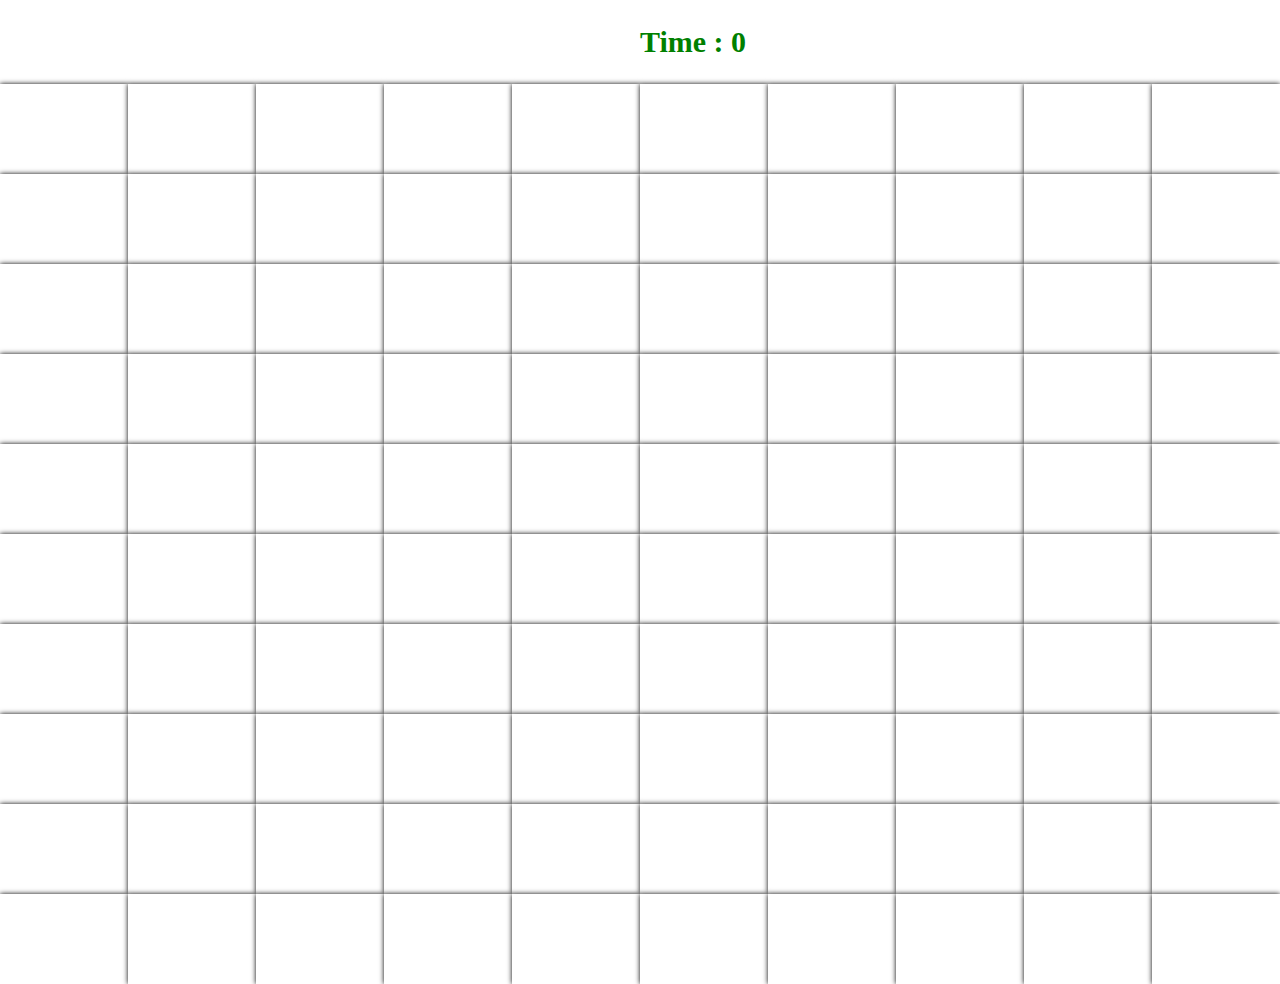
==== index.html @ 54bac49c "กด spacebar แล้วเริ่มจับเวลา" ====
<!DOCTYPE html>
<html>
<head>
	<link rel="stylesheet" type="text/css" href="style.css">
	<script src="script.js"></script>
	<title>This is a Game</title>
	<h2>Time : <span id="theTime">0</span> </h2>
</head>
<body>

<div id="map">
	<div></div><div></div><div></div><div></div><div></div><div></div><div></div><div></div><div></div><div></div><div></div><div></div><div></div><div></div><div></div><div></div><div></div><div></div><div></div><div></div><div></div><div></div><div></div><div></div><div></div><div></div><div></div><div></div><div></div><div></div><div></div><div></div><div></div><div></div><div></div><div></div><div></div><div></div><div></div><div></div><div></div><div></div><div></div><div></div><div></div><div></div><div></div><div></div><div></div><div></div><div></div><div></div><div></div><div></div><div></div><div></div><div></div><div></div><div></div><div></div><div></div><div></div><div></div><div></div><div></div><div></div><div></div><div></div><div></div><div></div><div></div><div></div><div></div><div></div><div></div><div></div><div></div><div></div><div></div><div></div><div></div><div></div><div></div><div></div><div></div><div></div><div></div><div></div><div></div><div></div><div></div><div></div><div></div><div></div><div></div><div></div><div></div><div></div><div></div><div></div>
	</div>
    </div>
    
    <div class="test"></div>
	<div class="random1"></div>
	<div class="random2"></div>
	<div class="random3"></div>
	<div class="random4"></div>
    <div class="enemy1"></div>
    <div class="enemy2"></div>
    <div class="enemy3"></div>
    <div class="enemy4"></div>

</body>
</html>
---- style.css ----
:root{
    --w:10%;
    --h:10vh;
}
body{
    font-size:0;
    margin:0;
}
h2{
    color:green;
    font-size:30px;
    margin-left:50%;
    
    
}
#map div{
    width:10%;
    height:10vh;
    display:inline-block;
    background-color: white;
    box-shadow: 0px 0px 5px black;
}
div.random1{
    width:var(--w);
    height:var(--h);
    background-color: red;
    position:fixed;
    top:var(--x);
    left:var(--y);
    transition:all .3s;
}

div.random2{
    width:var(--w);
    height:var(--h);
    background-color: red;
    position:fixed;
    top:var(--x);
    left:var(--y);
    transition:all .3s;
}

div.random3{
    width:var(--w);
    height:var(--h);
    background-color: red;
    position:fixed;
    top:var(--x);
    left:var(--y);
    transition:all .3s;
}

div.random4{
    width:var(--w);
    height:var(--h);
    background-color: red;
    position:fixed;
    top:var(--x);
    left:var(--y);
    transition:all .3s;
}

div.test{
    width:var(--w);
    height:var(--h);
    background-color: blue;
    position:fixed;
    top:var(--x);
    left:var(--y);
    transition:all .5s;
}

div.ansbox0{
    width:var(--w);
    height:var(--h);
    background-color: yellow;
    position:fixed;
    top: var(--x);
    left: 50%;
    transition:all .5s;
}

div.ansbox1{
    width:var(--w);
    height:var(--h);
    background-color: blue;
    position:fixed;
    top: var(--x);
    left: 50%;
    transition:all 1s;
}

div.ansbox2{
    width:var(--w);
    height:var(--h);
    background-color: black;
    position:fixed;
    top: var(--x);
    left: 50%;
    transition:all 1.5s;
}

div.test{
	width:var(--w);
	height:var(--h);
	background-color: blue;
	position:fixed;
  	top:var(--x);
  	left:var(--j);
	transition:all .5s;
}

div[x = '0']{--x: 0%;}
div[x = '1']{--x: 10%;}
div[x = '2']{--x: 20%;}
div[x = '3']{--x: 30%;}
div[x = '4']{--x: 40%;}
div[x = '5']{--x: 50%;}
div[x = '6']{--x: 60%;}
div[x = '7']{--x: 70%;}
div[x = '8']{--x: 80%;}
div[x = '9']{--x: 90%;}

div[y = '0']{--y: 0%;}
div[y = '1']{--y: 10%;}
div[y = '2']{--y: 20%;}
div[y = '3']{--y: 30%;}
div[y = '4']{--y: 40%;}
div[y = '5']{--y: 50%;}
div[y = '6']{--y: 60%;}
div[y = '7']{--y: 70%;}
div[y = '8']{--y: 80%;}
div[y = '9']{--y: 90%;}

div[j = '0']{--j: 0%;}
div[j = '1']{--j: 10%;}
div[j = '2']{--j: 20%;}
div[j = '3']{--j: 30%;}
div[j = '4']{--j: 40%;}
div[j = '5']{--j: 50%;}
div[j = '6']{--j: 60%;}
div[j = '7']{--j: 70%;}
div[j = '8']{--j: 80%;}
div[j = '9']{--j: 90%;}
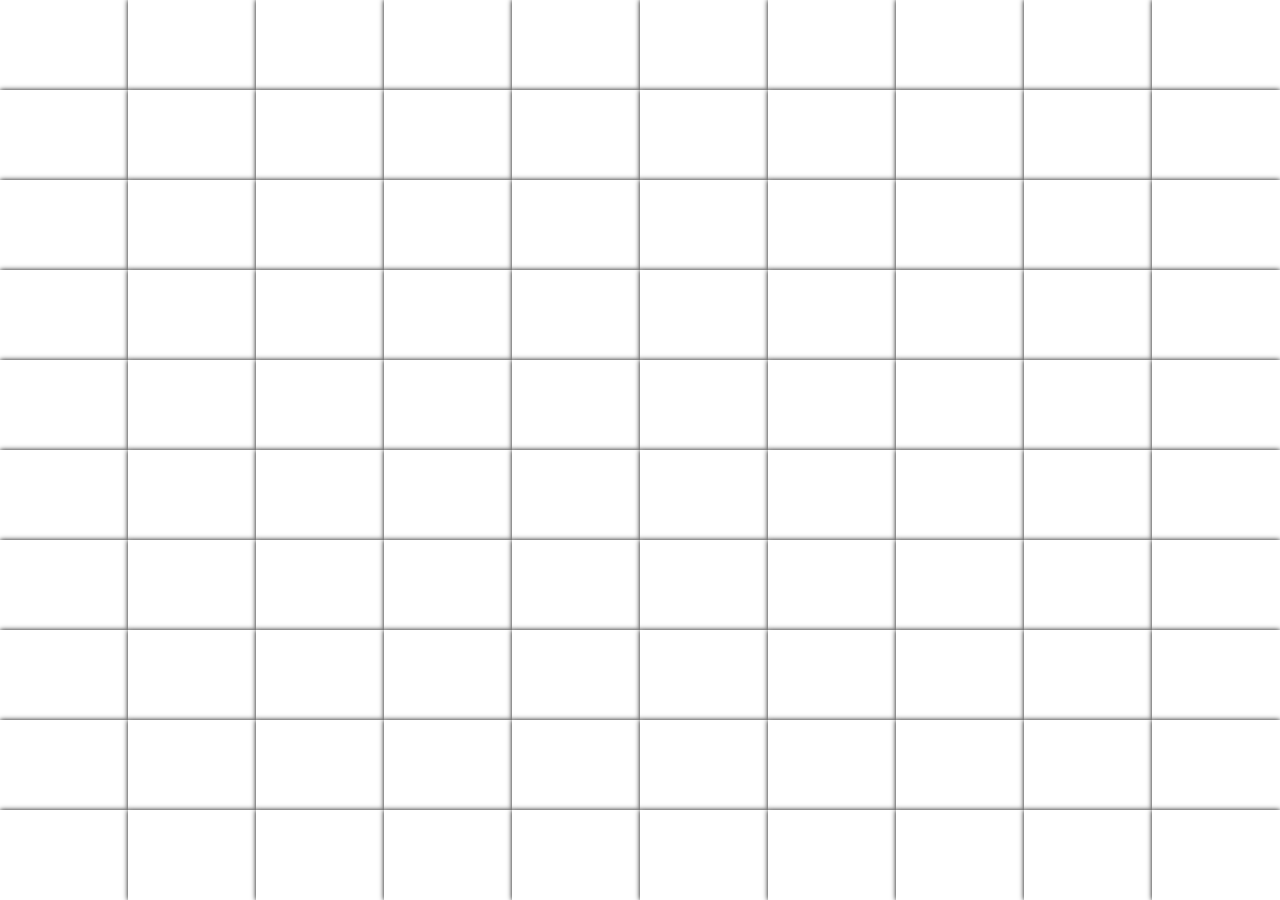
==== commit 74af7a45: "Update index.html" ====
--- a/index.html
+++ b/index.html
@@ -4,24 +4,26 @@
 	<link rel="stylesheet" type="text/css" href="style.css">
 	<script src="script.js"></script>
 	<title>This is a Game</title>
-	<h2>Time : <span id="theTime">0</span> </h2>
+	<!--<h2>Time : <span id="theTime">0</span> </h2>?-->
 </head>
 <body>
-
-<div id="map">
-	<div></div><div></div><div></div><div></div><div></div><div></div><div></div><div></div><div></div><div></div><div></div><div></div><div></div><div></div><div></div><div></div><div></div><div></div><div></div><div></div><div></div><div></div><div></div><div></div><div></div><div></div><div></div><div></div><div></div><div></div><div></div><div></div><div></div><div></div><div></div><div></div><div></div><div></div><div></div><div></div><div></div><div></div><div></div><div></div><div></div><div></div><div></div><div></div><div></div><div></div><div></div><div></div><div></div><div></div><div></div><div></div><div></div><div></div><div></div><div></div><div></div><div></div><div></div><div></div><div></div><div></div><div></div><div></div><div></div><div></div><div></div><div></div><div></div><div></div><div></div><div></div><div></div><div></div><div></div><div></div><div></div><div></div><div></div><div></div><div></div><div></div><div></div><div></div><div></div><div></div><div></div><div></div><div></div><div></div><div></div><div></div><div></div><div></div><div></div><div></div>
-	</div>
-    </div>
+	<div id="map">
+		<div></div><div></div><div></div><div></div><div></div><div></div><div></div><div></div><div></div><div></div><div></div><div></div><div></div><div></div><div></div><div></div><div></div><div></div><div></div><div></div><div></div><div></div><div></div><div></div><div></div><div></div><div></div><div></div><div></div><div></div><div></div><div></div><div></div><div></div><div></div><div></div><div></div><div></div><div></div><div></div><div></div><div></div><div></div><div></div><div></div><div></div><div></div><div></div><div></div><div></div><div></div><div></div><div></div><div></div><div></div><div></div><div></div><div></div><div></div><div></div><div></div><div></div><div></div><div></div><div></div><div></div><div></div><div></div><div></div><div></div><div></div><div></div><div></div><div></div><div></div><div></div><div></div><div></div><div></div><div></div><div></div><div></div><div></div><div></div><div></div><div></div><div></div><div></div><div></div><div></div><div></div><div></div><div></div><div></div><div></div><div></div><div></div><div></div><div></div><div></div>
+		</div>
+    	</div>
     
-    <div class="test"></div>
+   	<div class="enemy1"></div>
+   	<div class="enemy2"></div>
+    	<div class="enemy3"></div>
+   	<div class="enemy4"></div>
+    	<div class="enemy5"></div>
+    	<div class="enemy6"></div>
+    	<div class="enemy7"></div>
+    	<div class="enemy8"></div>
 	<div class="random1"></div>
 	<div class="random2"></div>
 	<div class="random3"></div>
 	<div class="random4"></div>
-    <div class="enemy1"></div>
-    <div class="enemy2"></div>
-    <div class="enemy3"></div>
-    <div class="enemy4"></div>
 
 </body>
 </html>
--- a/style.css
+++ b/style.css
@@ -9,9 +9,7 @@
 h2{
     color:green;
     font-size:30px;
-    margin-left:50%;
-    
-    
+    margin-left:50%;    
 }
 #map div{
     width:10%;
@@ -25,8 +23,8 @@
     height:var(--h);
     background-color: red;
     position:fixed;
-    top:var(--x);
-    left:var(--y);
+    top:var(--y);
+    left:var(--x);
     transition:all .3s;
 }
 
@@ -35,8 +33,8 @@
     height:var(--h);
     background-color: red;
     position:fixed;
-    top:var(--x);
-    left:var(--y);
+    top:var(--y);
+    left:var(--x);
     transition:all .3s;
 }
 
@@ -45,8 +43,8 @@
     height:var(--h);
     background-color: red;
     position:fixed;
-    top:var(--x);
-    left:var(--y);
+    top:var(--y);
+    left:var(--x);
     transition:all .3s;
 }
 
@@ -55,59 +53,89 @@
     height:var(--h);
     background-color: red;
     position:fixed;
-    top:var(--x);
-    left:var(--y);
+    top:var(--y);
+    left:var(--x);
     transition:all .3s;
 }
 
-div.test{
+div.enemy1{
     width:var(--w);
     height:var(--h);
     background-color: blue;
     position:fixed;
-    top:var(--x);
-    left:var(--y);
+    top:var(--y);
+    left:var(--x);
     transition:all .5s;
 }
 
-div.ansbox0{
-    width:var(--w);
-    height:var(--h);
-    background-color: yellow;
-    position:fixed;
-    top: var(--x);
-    left: 50%;
-    transition:all .5s;
-}
-
-div.ansbox1{
+div.enemy2{
     width:var(--w);
     height:var(--h);
     background-color: blue;
     position:fixed;
-    top: var(--x);
-    left: 50%;
-    transition:all 1s;
+    top:var(--y);
+    left:var(--x);
+    transition:all .5s;
 }
 
-div.ansbox2{
+div.enemy3{
     width:var(--w);
     height:var(--h);
-    background-color: black;
+    background-color: blue;
     position:fixed;
-    top: var(--x);
-    left: 50%;
-    transition:all 1.5s;
+    top:var(--y);
+    left:var(--x);
+    transition:all .5s;
 }
 
-div.test{
-	width:var(--w);
-	height:var(--h);
-	background-color: blue;
-	position:fixed;
-  	top:var(--x);
-  	left:var(--j);
-	transition:all .5s;
+div.enemy4{
+    width:var(--w);
+    height:var(--h);
+    background-color: blue;
+    position:fixed;
+    top:var(--y);
+    left:var(--x);
+    transition:all .5s;
+}
+
+div.enemy5{
+    width:var(--w);
+    height:var(--h);
+    background-color: blue;
+    position:fixed;
+    top:var(--y);
+    left:var(--x);
+    transition:all .5s;
+}
+
+div.enemy6{
+    width:var(--w);
+    height:var(--h);
+    background-color: blue;
+    position:fixed;
+    top:var(--y);
+    left:var(--x);
+    transition:all .5s;
+}
+
+div.enemy7{
+    width:var(--w);
+    height:var(--h);
+    background-color: blue;
+    position:fixed;
+    top:var(--y);
+    left:var(--x);
+    transition:all .5s;
+}
+
+div.enemy8{
+    width:var(--w);
+    height:var(--h);
+    background-color: blue;
+    position:fixed;
+    top:var(--y);
+    left:var(--x);
+    transition:all .5s;
 }
 
 div[x = '0']{--x: 0%;}
@@ -131,14 +159,3 @@
 div[y = '7']{--y: 70%;}
 div[y = '8']{--y: 80%;}
 div[y = '9']{--y: 90%;}
-
-div[j = '0']{--j: 0%;}
-div[j = '1']{--j: 10%;}
-div[j = '2']{--j: 20%;}
-div[j = '3']{--j: 30%;}
-div[j = '4']{--j: 40%;}
-div[j = '5']{--j: 50%;}
-div[j = '6']{--j: 60%;}
-div[j = '7']{--j: 70%;}
-div[j = '8']{--j: 80%;}
-div[j = '9']{--j: 90%;}
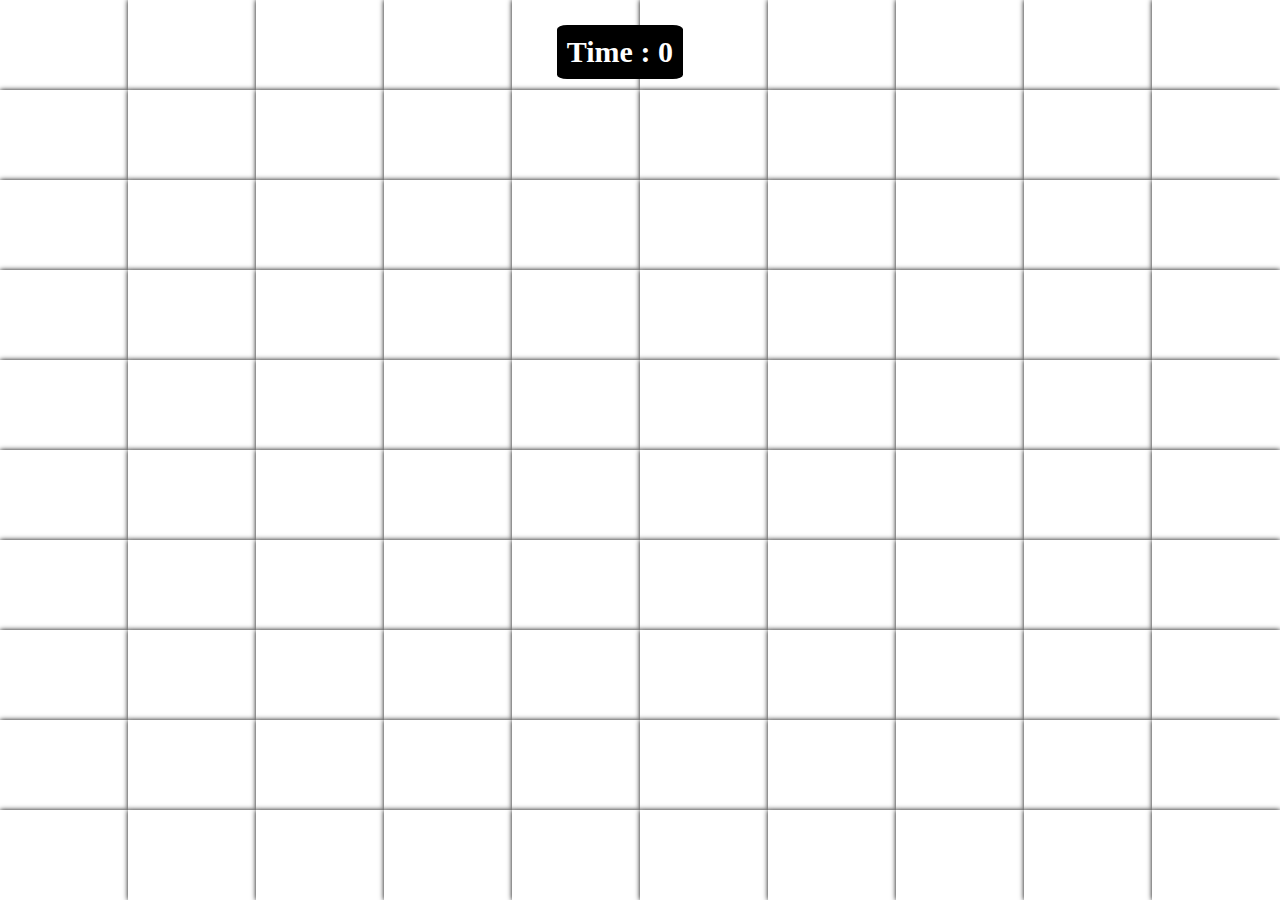
==== commit 62a6cf4d: "แก้ให้ดูดีขึ้น(นิสหนึ่ง)" ====
--- a/index.html
+++ b/index.html
@@ -4,22 +4,21 @@
 	<link rel="stylesheet" type="text/css" href="style.css">
 	<script src="script.js"></script>
 	<title>This is a Game</title>
-	<!--<h2>Time : <span id="theTime">0</span> </h2>?-->
+	<h2>Time : <span id="theTime">0</span> </h2><br>
 </head>
 <body>
 	<div id="map">
 		<div></div><div></div><div></div><div></div><div></div><div></div><div></div><div></div><div></div><div></div><div></div><div></div><div></div><div></div><div></div><div></div><div></div><div></div><div></div><div></div><div></div><div></div><div></div><div></div><div></div><div></div><div></div><div></div><div></div><div></div><div></div><div></div><div></div><div></div><div></div><div></div><div></div><div></div><div></div><div></div><div></div><div></div><div></div><div></div><div></div><div></div><div></div><div></div><div></div><div></div><div></div><div></div><div></div><div></div><div></div><div></div><div></div><div></div><div></div><div></div><div></div><div></div><div></div><div></div><div></div><div></div><div></div><div></div><div></div><div></div><div></div><div></div><div></div><div></div><div></div><div></div><div></div><div></div><div></div><div></div><div></div><div></div><div></div><div></div><div></div><div></div><div></div><div></div><div></div><div></div><div></div><div></div><div></div><div></div><div></div><div></div><div></div><div></div><div></div><div></div>
-		</div>
-    	</div>
+	</div>
     
-   	<div class="enemy1"></div>
-   	<div class="enemy2"></div>
-    	<div class="enemy3"></div>
-   	<div class="enemy4"></div>
-    	<div class="enemy5"></div>
-    	<div class="enemy6"></div>
-    	<div class="enemy7"></div>
-    	<div class="enemy8"></div>
+    <div class="enemy1"></div>
+    <div class="enemy2"></div>
+    <div class="enemy3"></div>
+    <div class="enemy4"></div>
+    <div class="enemy5"></div>
+    <div class="enemy6"></div>
+    <div class="enemy7"></div>
+    <div class="enemy8"></div>
 	<div class="random1"></div>
 	<div class="random2"></div>
 	<div class="random3"></div>
--- a/style.css
+++ b/style.css
@@ -7,9 +7,14 @@
     margin:0;
 }
 h2{
-    color:green;
+	background-color: black;
+    color:white;
+    border-radius: 8%;
     font-size:30px;
-    margin-left:50%;    
+    position:fixed;
+    margin-left: 43.5%;
+    margin-right: 43.5%;
+    padding: 10px;
 }
 #map div{
     width:10%;
@@ -21,9 +26,9 @@
 div.random1{
     width:var(--w);
     height:var(--h);
-    background-color: red;
     position:fixed;
     top:var(--y);
+    background-color:red;
     left:var(--x);
     transition:all .3s;
 }
@@ -31,9 +36,9 @@
 div.random2{
     width:var(--w);
     height:var(--h);
-    background-color: red;
     position:fixed;
     top:var(--y);
+    background-color:red;
     left:var(--x);
     transition:all .3s;
 }
@@ -41,9 +46,9 @@
 div.random3{
     width:var(--w);
     height:var(--h);
-    background-color: red;
     position:fixed;
     top:var(--y);
+    background-color:red;
     left:var(--x);
     transition:all .3s;
 }
@@ -51,9 +56,9 @@
 div.random4{
     width:var(--w);
     height:var(--h);
-    background-color: red;
     position:fixed;
     top:var(--y);
+    background-color:red;
     left:var(--x);
     transition:all .3s;
 }
@@ -158,4 +163,4 @@
 div[y = '6']{--y: 60%;}
 div[y = '7']{--y: 70%;}
 div[y = '8']{--y: 80%;}
-div[y = '9']{--y: 90%;}
+div[y = '9']{--y: 90%;}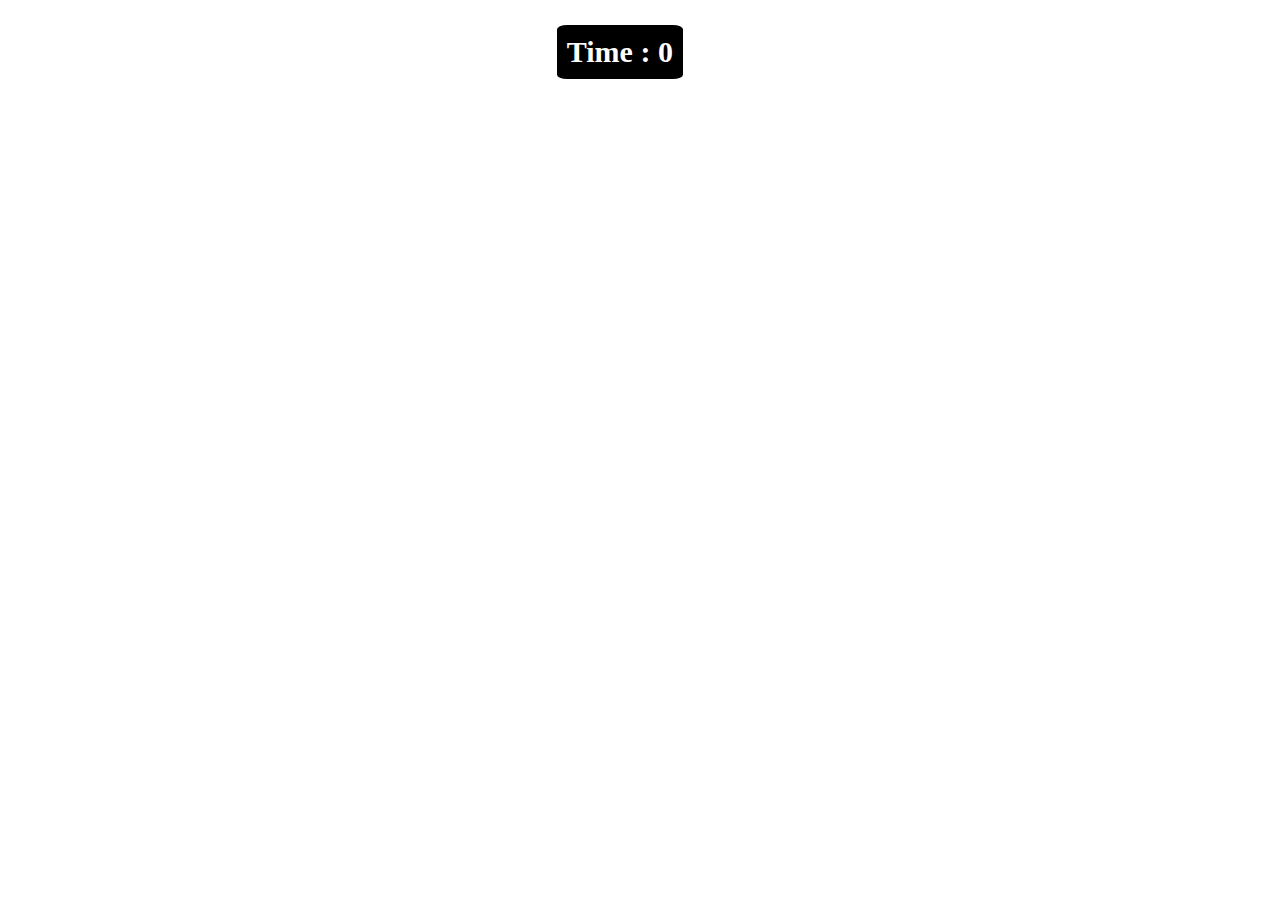
==== commit e0190a3d: "fin" ====
--- a/index.html
+++ b/index.html
@@ -7,10 +7,11 @@
 	<h2>Time : <span id="theTime">0</span> </h2><br>
 </head>
 <body>
+
 	<div id="map">
 		<div></div><div></div><div></div><div></div><div></div><div></div><div></div><div></div><div></div><div></div><div></div><div></div><div></div><div></div><div></div><div></div><div></div><div></div><div></div><div></div><div></div><div></div><div></div><div></div><div></div><div></div><div></div><div></div><div></div><div></div><div></div><div></div><div></div><div></div><div></div><div></div><div></div><div></div><div></div><div></div><div></div><div></div><div></div><div></div><div></div><div></div><div></div><div></div><div></div><div></div><div></div><div></div><div></div><div></div><div></div><div></div><div></div><div></div><div></div><div></div><div></div><div></div><div></div><div></div><div></div><div></div><div></div><div></div><div></div><div></div><div></div><div></div><div></div><div></div><div></div><div></div><div></div><div></div><div></div><div></div><div></div><div></div><div></div><div></div><div></div><div></div><div></div><div></div><div></div><div></div><div></div><div></div><div></div><div></div><div></div><div></div><div></div><div></div><div></div><div></div>
 	</div>
-    
+    <div class="player" x = 5 y = 5></div>
     <div class="enemy1"></div>
     <div class="enemy2"></div>
     <div class="enemy3"></div>
@@ -23,6 +24,5 @@
 	<div class="random2"></div>
 	<div class="random3"></div>
 	<div class="random4"></div>
-
 </body>
 </html>
--- a/style.css
+++ b/style.css
@@ -3,8 +3,15 @@
     --h:10vh;
 }
 body{
+    width: 100%
+    height: 100vh;
     font-size:0;
     margin:0;
+    /*background-color: red;*/
+    background-image: url(https://media.giphy.com/media/BHNfhgU63qrks/giphy.gif);
+    background-repeat: no-repeat;
+    background-position: center;
+    background-size: 100%;
 }
 h2{
 	background-color: black;
@@ -20,8 +27,20 @@
     width:10%;
     height:10vh;
     display:inline-block;
-    background-color: white;
-    box-shadow: 0px 0px 5px black;
+    /*background-color: white;*/
+    /*box-shadow: 0px 0px 5px black;*/
+}
+div.player{
+    width: 10%;
+    height: 10vh;
+    background-image: url('http://i.imgur.com/bB2QuTT.gif');
+    background-size: contain;
+    background-position: center;
+    background-repeat: no-repeat;
+    position: fixed;
+    top: var(--y);
+    left: var(--x);
+    transition: 0.1s cubic-bezier(0, 0, 0.18, 1.25);
 }
 div.random1{
     width:var(--w);
@@ -30,7 +49,7 @@
     top:var(--y);
     background-color:red;
     left:var(--x);
-    transition:all .3s;
+    transition:.3s;
 }
 
 div.random2{
@@ -40,7 +59,7 @@
     top:var(--y);
     background-color:red;
     left:var(--x);
-    transition:all .3s;
+    transition:.3s;
 }
 
 div.random3{
@@ -50,7 +69,7 @@
     top:var(--y);
     background-color:red;
     left:var(--x);
-    transition:all .3s;
+    transition:.3s;
 }
 
 div.random4{
@@ -60,87 +79,111 @@
     top:var(--y);
     background-color:red;
     left:var(--x);
-    transition:all .3s;
-}
-
-div.enemy1{
-    width:var(--w);
-    height:var(--h);
-    background-color: blue;
-    position:fixed;
-    top:var(--y);
-    left:var(--x);
-    transition:all .5s;
-}
-
-div.enemy2{
-    width:var(--w);
-    height:var(--h);
-    background-color: blue;
-    position:fixed;
-    top:var(--y);
-    left:var(--x);
-    transition:all .5s;
-}
-
-div.enemy3{
-    width:var(--w);
-    height:var(--h);
-    background-color: blue;
-    position:fixed;
-    top:var(--y);
-    left:var(--x);
-    transition:all .5s;
-}
-
-div.enemy4{
-    width:var(--w);
-    height:var(--h);
-    background-color: blue;
-    position:fixed;
-    top:var(--y);
-    left:var(--x);
-    transition:all .5s;
-}
-
-div.enemy5{
-    width:var(--w);
-    height:var(--h);
-    background-color: blue;
-    position:fixed;
-    top:var(--y);
-    left:var(--x);
-    transition:all .5s;
-}
-
-div.enemy6{
-    width:var(--w);
-    height:var(--h);
-    background-color: blue;
-    position:fixed;
-    top:var(--y);
-    left:var(--x);
-    transition:all .5s;
-}
-
-div.enemy7{
-    width:var(--w);
-    height:var(--h);
-    background-color: blue;
-    position:fixed;
-    top:var(--y);
-    left:var(--x);
-    transition:all .5s;
-}
-
-div.enemy8{
-    width:var(--w);
-    height:var(--h);
-    background-color: blue;
-    position:fixed;
-    top:var(--y);
-    left:var(--x);
-    transition:all .5s;
+    transition:.3s;
+}
+
+div.enemy1{ /*top*/
+    background-image: url(https://media.giphy.com/media/2tPtEi60pqASE9mNQy/giphy.gif);
+    background-size: contain;
+    background-position: center;
+    background-repeat: no-repeat;
+    width:var(--w);
+    height:var(--h);
+    position:fixed;
+    top:var(--y);
+    left:var(--x);
+    transition: ;
+}
+
+div.enemy2{ /*top*/
+    width:var(--w);
+    height:var(--h);
+    background-image: url(https://media.giphy.com/media/2tPtEi60pqASE9mNQy/giphy.gif);
+    background-size: contain;
+    background-position: center;
+    background-repeat: no-repeat;
+    position:fixed;
+    top:var(--y);
+    left:var(--x);
+    transition: ;
+}
+
+div.enemy3{ /*bottom*/
+    width:var(--w);
+    height:var(--h);
+    background-image: url(https://media.giphy.com/media/1dNfi76h55VqZhvk6O/giphy.gif);
+    background-size: contain;
+    background-position: center;
+    background-repeat: no-repeat;
+    position:fixed;
+    top:var(--y);
+    left:var(--x);
+    transition:.5s;
+}
+
+div.enemy4{ /*bottom*/
+    width:var(--w);
+    height:var(--h);
+    background-image: url(https://media.giphy.com/media/1dNfi76h55VqZhvk6O/giphy.gif);
+    background-size: contain;
+    background-position: center;
+    background-repeat: no-repeat;
+    position:fixed;
+    top:var(--y);
+    left:var(--x);
+    transition:.5s;
+}
+
+div.enemy5{ /*right*/
+    width:var(--w);
+    height:var(--h);
+    background-image: url(https://media.giphy.com/media/7NUuiyigtwMgwjamPU/giphy.gif);
+    background-size: contain;
+    background-position: center;
+    background-repeat: no-repeat;
+    position:fixed;
+    top:var(--y);
+    left:var(--x);
+    transition:.5s;
+}
+
+div.enemy6{ /*right*/
+    width:var(--w);
+    height:var(--h);
+    background-image: url(https://media.giphy.com/media/7NUuiyigtwMgwjamPU/giphy.gif);
+    background-size: contain;
+    background-position: center;
+    background-repeat: no-repeat;
+    position:fixed;
+    top:var(--y);
+    left:var(--x);
+    transition:.5s;
+}
+
+div.enemy7{ /*left*/
+    width:var(--w);
+    height:var(--h);
+    background-image: url(https://media.giphy.com/media/1mhlqKDWc8S5Svz5jE/giphy.gif);
+    background-size: contain;
+    background-position: center;
+    background-repeat: no-repeat;
+    position:fixed;
+    top:var(--y);
+    left:var(--x);
+    transition:.5s;
+}
+
+div.enemy8{ /*left*/
+    width:var(--w);
+    height:var(--h);
+    background-image: url(https://media.giphy.com/media/1mhlqKDWc8S5Svz5jE/giphy.gif);
+    background-size: contain;
+    background-position: center;
+    background-repeat: no-repeat;
+    position:fixed;
+    top:var(--y);
+    left:var(--x);
+    transition:.5s;
 }
 
 div[x = '0']{--x: 0%;}
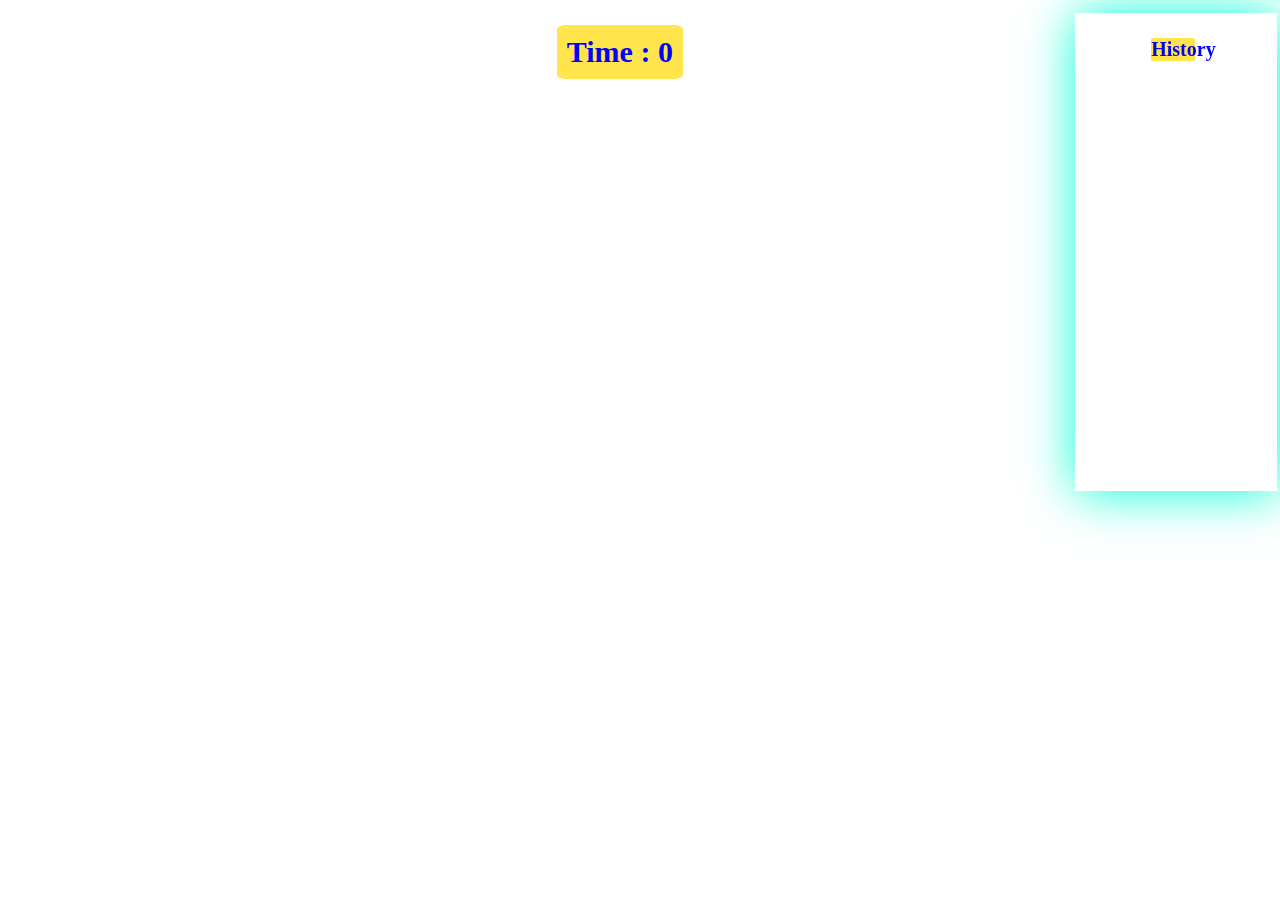
==== commit 30ffda66: "เสร็จ" ====
--- a/index.html
+++ b/index.html
@@ -5,13 +5,16 @@
 	<script src="script.js"></script>
 	<title>This is a Game</title>
 	<h2>Time : <span id="theTime">0</span> </h2><br>
+	<div id="history">
+		<h3>History</h3>
+	</div>
 </head>
 <body>
 
 	<div id="map">
 		<div></div><div></div><div></div><div></div><div></div><div></div><div></div><div></div><div></div><div></div><div></div><div></div><div></div><div></div><div></div><div></div><div></div><div></div><div></div><div></div><div></div><div></div><div></div><div></div><div></div><div></div><div></div><div></div><div></div><div></div><div></div><div></div><div></div><div></div><div></div><div></div><div></div><div></div><div></div><div></div><div></div><div></div><div></div><div></div><div></div><div></div><div></div><div></div><div></div><div></div><div></div><div></div><div></div><div></div><div></div><div></div><div></div><div></div><div></div><div></div><div></div><div></div><div></div><div></div><div></div><div></div><div></div><div></div><div></div><div></div><div></div><div></div><div></div><div></div><div></div><div></div><div></div><div></div><div></div><div></div><div></div><div></div><div></div><div></div><div></div><div></div><div></div><div></div><div></div><div></div><div></div><div></div><div></div><div></div><div></div><div></div><div></div><div></div><div></div><div></div>
 	</div>
-    <div class="player" x = 5 y = 5></div>
+	<div class="player" x = 5 y = 5></div>
     <div class="enemy1"></div>
     <div class="enemy2"></div>
     <div class="enemy3"></div>
--- a/style.css
+++ b/style.css
@@ -12,16 +12,35 @@
     background-repeat: no-repeat;
     background-position: center;
     background-size: 100%;
+    
 }
 h2{
-	background-color: black;
-    color:white;
+	background-color: hsl(51, 100%, 65%);
+    color: hsl(240, 100%, 50%);
     border-radius: 8%;
     font-size:30px;
     position:fixed;
     margin-left: 43.5%;
     margin-right: 43.5%;
     padding: 10px;
+    z-index: 1;
+}
+h3{
+    font-size:20px;
+    z-index: 10;
+    margin-left:37%;
+    margin-right:40%; 
+    color:hsl(240, 100%, 50%);
+    background-color: hsl(51, 100%, 65%);
+    border-radius: 8%;
+}
+p{
+    font-size:18px;
+    z-index: 10;
+    text-align: center;
+    color:white;
+    
+    border-radius: 8%;
 }
 #map div{
     width:10%;
@@ -33,7 +52,7 @@
 div.player{
     width: 10%;
     height: 10vh;
-    background-image: url('http://i.imgur.com/bB2QuTT.gif');
+    background-image: url('https://media.giphy.com/media/3XERDO5v7CYva47vlA/giphy.gif');
     background-size: contain;
     background-position: center;
     background-repeat: no-repeat;
@@ -47,7 +66,7 @@
     height:var(--h);
     position:fixed;
     top:var(--y);
-    background-color:red;
+    /*background-color:red;*/
     left:var(--x);
     transition:.3s;
 }
@@ -57,7 +76,7 @@
     height:var(--h);
     position:fixed;
     top:var(--y);
-    background-color:red;
+    /*background-color:red;*/
     left:var(--x);
     transition:.3s;
 }
@@ -67,7 +86,7 @@
     height:var(--h);
     position:fixed;
     top:var(--y);
-    background-color:red;
+    /*background-color:red;*/
     left:var(--x);
     transition:.3s;
 }
@@ -77,7 +96,7 @@
     height:var(--h);
     position:fixed;
     top:var(--y);
-    background-color:red;
+    /*background-color:red;*/
     left:var(--x);
     transition:.3s;
 }
@@ -184,6 +203,17 @@
     top:var(--y);
     left:var(--x);
     transition:.5s;
+}
+#history {
+    z-index: 1;
+    border:5px solid;
+    border-color:white; 
+    width: 15%;
+    height: 52vh;
+    margin-left:84%;
+    margin-top: 1%;
+    box-shadow:1px 1px 50px hsl(170, 100%, 50%);
+    position: fixed;
 }
 
 div[x = '0']{--x: 0%;}
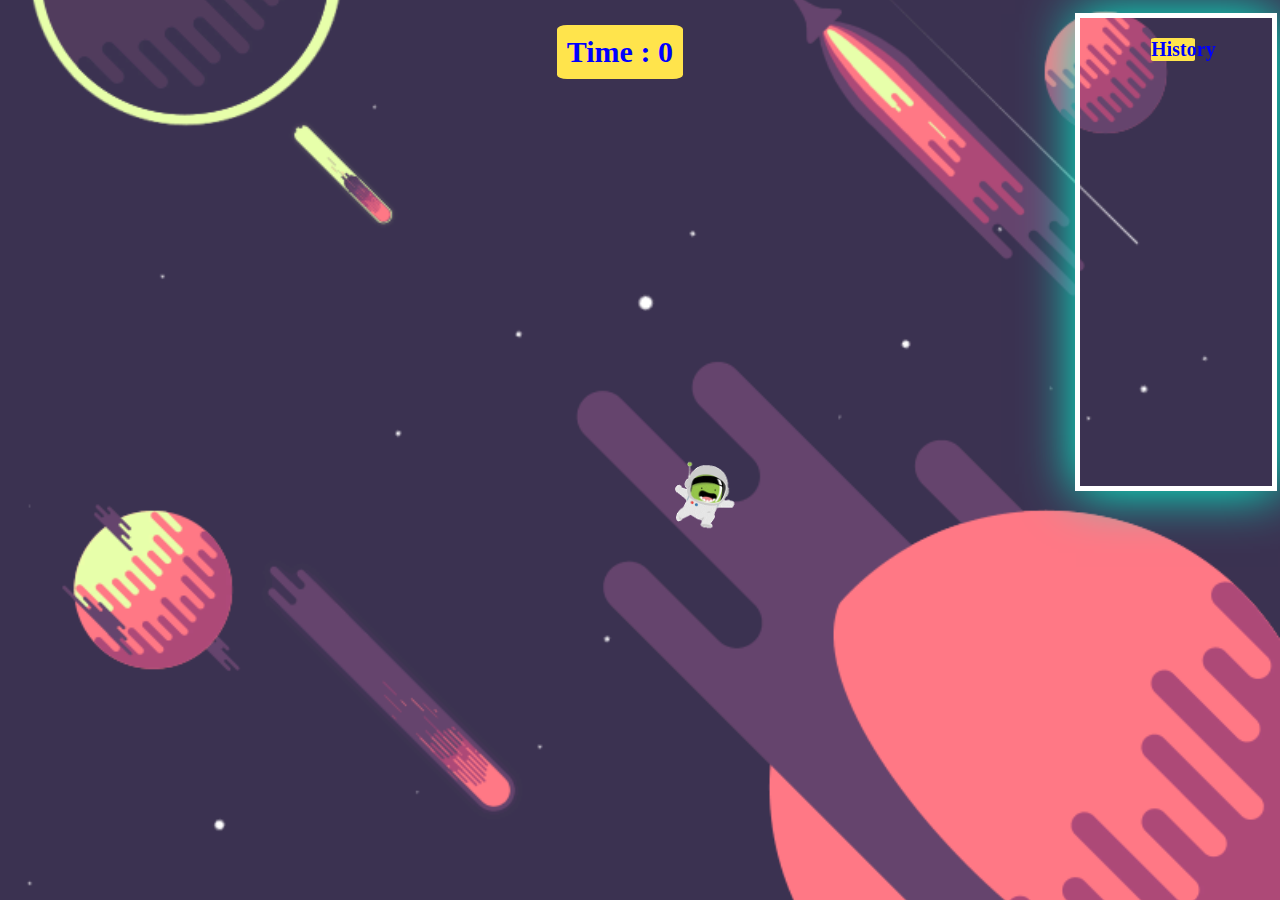
==== commit 7c102e6b: "เพิ่มindex เอาไว้เปิดเล่นได้เลย" ====
--- a/index.html
+++ b/index.html
@@ -4,17 +4,18 @@
 	<link rel="stylesheet" type="text/css" href="style.css">
 	<script src="script.js"></script>
 	<title>This is a Game</title>
-	<h2>Time : <span id="theTime">0</span> </h2><br>
-	<div id="history">
-		<h3>History</h3>
-	</div>
+    <h2>Time : <span id="theTime">0</span> </h2><br>
+    <div id="history">
+        <h3>History</h3>
+    </div>
+    <EMBED src = "The Fat Rat-Unity.mp3" hidden = "True" autostart = "Yes" loop = "True">
+    <audio id="alert" src="sound1.mp3"></audio>
 </head>
 <body>
-
-	<div id="map">
-		<div></div><div></div><div></div><div></div><div></div><div></div><div></div><div></div><div></div><div></div><div></div><div></div><div></div><div></div><div></div><div></div><div></div><div></div><div></div><div></div><div></div><div></div><div></div><div></div><div></div><div></div><div></div><div></div><div></div><div></div><div></div><div></div><div></div><div></div><div></div><div></div><div></div><div></div><div></div><div></div><div></div><div></div><div></div><div></div><div></div><div></div><div></div><div></div><div></div><div></div><div></div><div></div><div></div><div></div><div></div><div></div><div></div><div></div><div></div><div></div><div></div><div></div><div></div><div></div><div></div><div></div><div></div><div></div><div></div><div></div><div></div><div></div><div></div><div></div><div></div><div></div><div></div><div></div><div></div><div></div><div></div><div></div><div></div><div></div><div></div><div></div><div></div><div></div><div></div><div></div><div></div><div></div><div></div><div></div><div></div><div></div><div></div><div></div><div></div><div></div>
-	</div>
-	<div class="player" x = 5 y = 5></div>
+    <div id="map">
+        <div></div><div></div><div></div><div></div><div></div><div></div><div></div><div></div><div></div><div></div><div></div><div></div><div></div><div></div><div></div><div></div><div></div><div></div><div></div><div></div><div></div><div></div><div></div><div></div><div></div><div></div><div></div><div></div><div></div><div></div><div></div><div></div><div></div><div></div><div></div><div></div><div></div><div></div><div></div><div></div><div></div><div></div><div></div><div></div><div></div><div></div><div></div><div></div><div></div><div></div><div></div><div></div><div></div><div></div><div></div><div></div><div></div><div></div><div></div><div></div><div></div><div></div><div></div><div></div><div></div><div></div><div></div><div></div><div></div><div></div><div></div><div></div><div></div><div></div><div></div><div></div><div></div><div></div><div></div><div></div><div></div><div></div><div></div><div></div><div></div><div></div><div></div><div></div><div></div><div></div><div></div><div></div><div></div><div></div><div></div><div></div><div></div><div></div><div></div><div></div>
+    </div>
+    <div class="player" x = 5 y = 5></div>
     <div class="enemy1"></div>
     <div class="enemy2"></div>
     <div class="enemy3"></div>
@@ -23,9 +24,10 @@
     <div class="enemy6"></div>
     <div class="enemy7"></div>
     <div class="enemy8"></div>
-	<div class="random1"></div>
-	<div class="random2"></div>
-	<div class="random3"></div>
-	<div class="random4"></div>
+    <div class="random1"></div>
+    <div class="random2"></div>
+    <div class="random3"></div>
+    <div class="random4"></div>
+
 </body>
 </html>
--- a/style.css
+++ b/style.css
@@ -1,4 +1,4 @@
-:root{
+    :root{
     --w:10%;
     --h:10vh;
 }
@@ -8,14 +8,14 @@
     font-size:0;
     margin:0;
     /*background-color: red;*/
-    background-image: url(https://media.giphy.com/media/BHNfhgU63qrks/giphy.gif);
+    background-image: url(pic0.gif);
     background-repeat: no-repeat;
     background-position: center;
     background-size: 100%;
-    
+
 }
 h2{
-	background-color: hsl(51, 100%, 65%);
+    background-color: hsl(51, 100%, 65%);
     color: hsl(240, 100%, 50%);
     border-radius: 8%;
     font-size:30px;
@@ -29,7 +29,7 @@
     font-size:20px;
     z-index: 10;
     margin-left:37%;
-    margin-right:40%; 
+    margin-right:40%;
     color:hsl(240, 100%, 50%);
     background-color: hsl(51, 100%, 65%);
     border-radius: 8%;
@@ -39,7 +39,7 @@
     z-index: 10;
     text-align: center;
     color:white;
-    
+
     border-radius: 8%;
 }
 #map div{
@@ -52,7 +52,7 @@
 div.player{
     width: 10%;
     height: 10vh;
-    background-image: url('https://media.giphy.com/media/3XERDO5v7CYva47vlA/giphy.gif');
+    background-image: url(pic5.gif);
     background-size: contain;
     background-position: center;
     background-repeat: no-repeat;
@@ -102,7 +102,7 @@
 }
 
 div.enemy1{ /*top*/
-    background-image: url(https://media.giphy.com/media/2tPtEi60pqASE9mNQy/giphy.gif);
+    background-image: url(pic1.gif);
     background-size: contain;
     background-position: center;
     background-repeat: no-repeat;
@@ -117,7 +117,7 @@
 div.enemy2{ /*top*/
     width:var(--w);
     height:var(--h);
-    background-image: url(https://media.giphy.com/media/2tPtEi60pqASE9mNQy/giphy.gif);
+    background-image: url(pic1.gif);
     background-size: contain;
     background-position: center;
     background-repeat: no-repeat;
@@ -130,7 +130,7 @@
 div.enemy3{ /*bottom*/
     width:var(--w);
     height:var(--h);
-    background-image: url(https://media.giphy.com/media/1dNfi76h55VqZhvk6O/giphy.gif);
+    background-image: url(pic2.gif);
     background-size: contain;
     background-position: center;
     background-repeat: no-repeat;
@@ -143,7 +143,7 @@
 div.enemy4{ /*bottom*/
     width:var(--w);
     height:var(--h);
-    background-image: url(https://media.giphy.com/media/1dNfi76h55VqZhvk6O/giphy.gif);
+    background-image: url(pic2.gif);
     background-size: contain;
     background-position: center;
     background-repeat: no-repeat;
@@ -156,7 +156,7 @@
 div.enemy5{ /*right*/
     width:var(--w);
     height:var(--h);
-    background-image: url(https://media.giphy.com/media/7NUuiyigtwMgwjamPU/giphy.gif);
+    background-image: url(pic3.gif);
     background-size: contain;
     background-position: center;
     background-repeat: no-repeat;
@@ -169,7 +169,7 @@
 div.enemy6{ /*right*/
     width:var(--w);
     height:var(--h);
-    background-image: url(https://media.giphy.com/media/7NUuiyigtwMgwjamPU/giphy.gif);
+    background-image: url(pic3.gif);
     background-size: contain;
     background-position: center;
     background-repeat: no-repeat;
@@ -182,7 +182,7 @@
 div.enemy7{ /*left*/
     width:var(--w);
     height:var(--h);
-    background-image: url(https://media.giphy.com/media/1mhlqKDWc8S5Svz5jE/giphy.gif);
+    background-image: url(pic4.gif);
     background-size: contain;
     background-position: center;
     background-repeat: no-repeat;
@@ -195,7 +195,7 @@
 div.enemy8{ /*left*/
     width:var(--w);
     height:var(--h);
-    background-image: url(https://media.giphy.com/media/1mhlqKDWc8S5Svz5jE/giphy.gif);
+    background-image: url(pic4.gif);
     background-size: contain;
     background-position: center;
     background-repeat: no-repeat;
@@ -207,7 +207,7 @@
 #history {
     z-index: 1;
     border:5px solid;
-    border-color:white; 
+    border-color:white;
     width: 15%;
     height: 52vh;
     margin-left:84%;
